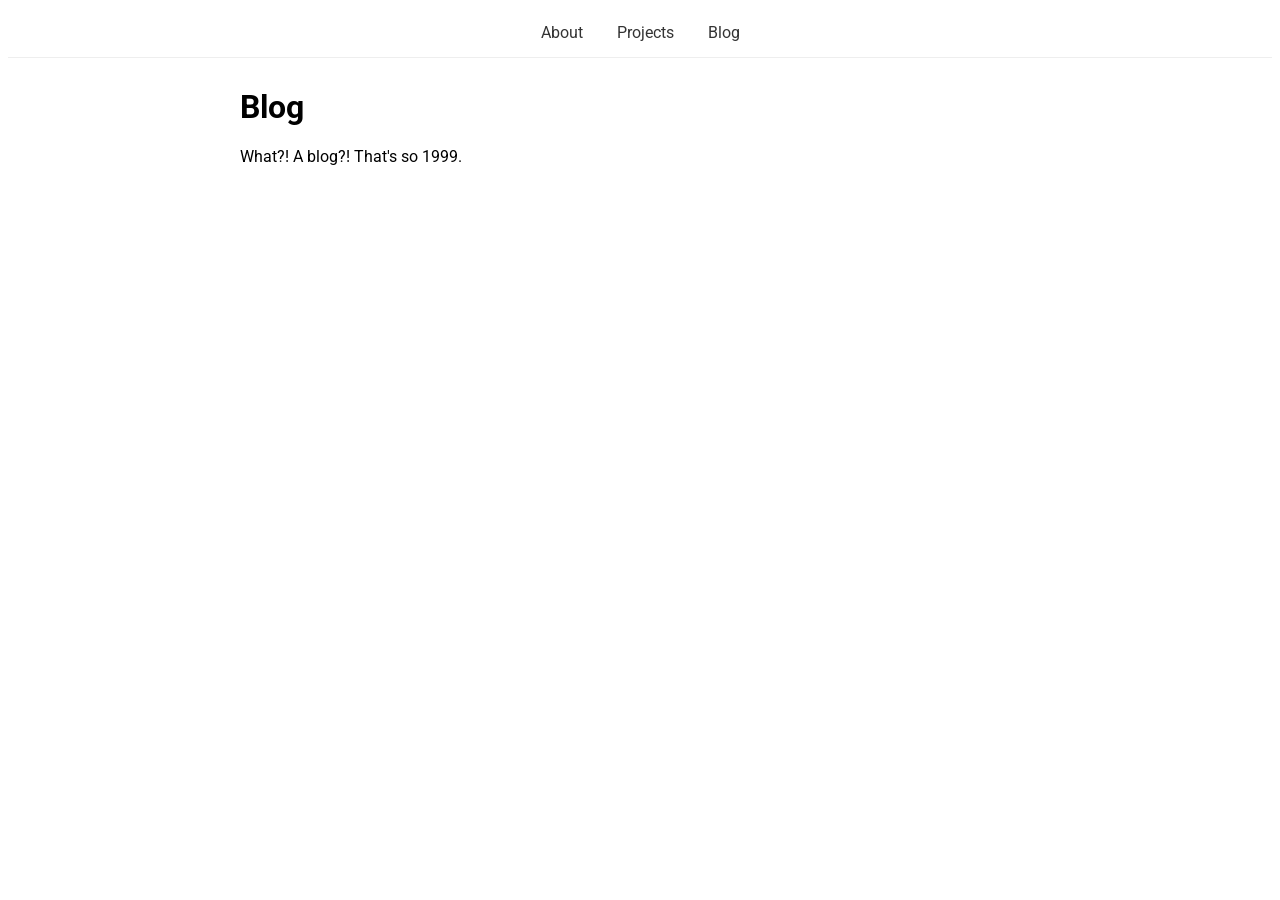
==== blog.html @ c1138b6e "adding a blog page" ====
<!DOCTYPE html>
<html lang="en">

<head>
    <title>Bruna's Personal Page</title>
    <meta charset="UTF-8">
    <meta name="viewport" content="width=device-width, initial-scale=1">
    <link rel="stylesheet" href="https://www.w3schools.com/w3css/5/w3.css">
    <link rel="stylesheet" href="https://www.w3schools.com/lib/w3-theme-black.css">
    <link rel="stylesheet" href="https://fonts.googleapis.com/css?family=Roboto">
    <link rel="stylesheet" href="https://cdnjs.cloudflare.com/ajax/libs/font-awesome/4.7.0/css/font-awesome.min.css">
    <style>
        html,
        body,
        h1,
        h2,
        h3,
        h4,
        h5,
        h6 {
            font-family: "Roboto", sans-serif;
        }

        .simple-nav {
            padding: 15px 0;
            text-align: center;
            border-bottom: 1px solid #eee;
            margin-bottom: 30px;
        }

        .simple-nav a {
            margin: 0 15px;
            text-decoration: none;
            color: #333;
        }

        .simple-nav a:hover {
            color: #4CAF50;
        }

        .content {
            max-width: 800px;
            margin: 0 auto;
            padding: 0 20px;
        }
    </style>
</head>

<body>
    <div class="simple-nav">
        <a href="index.html" class="active">About</a>
        <a href="projects.html">Projects</a>
        <a href="blog.html">Blog</a>
    </div>

    <div class="content">
        <div class="w3-row w3-padding-64">
            <div class="w3-container">
                <h1>Blog</h1>
                <p>What?! A blog?! That's so 1999.</p>
            </div>
        </div>

</body>

</html>
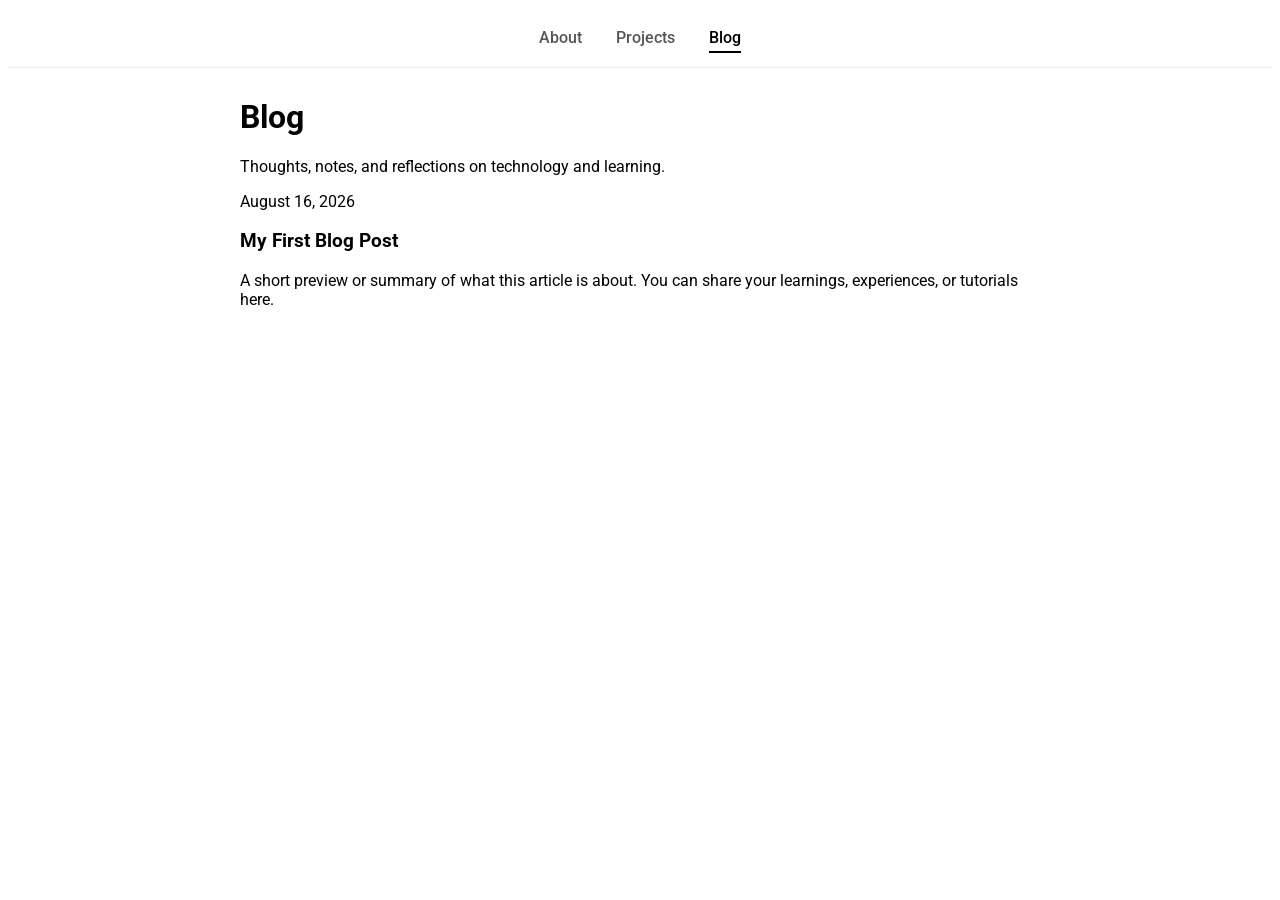
==== commit 52c26497: "modularizing because no one deserves to manage a style section on their html script" ====
--- a/blog.html
+++ b/blog.html
@@ -2,64 +2,48 @@
 <html lang="en">
 
 <head>
-    <title>Bruna's Personal Page</title>
-    <meta charset="UTF-8">
-    <meta name="viewport" content="width=device-width, initial-scale=1">
-    <link rel="stylesheet" href="https://www.w3schools.com/w3css/5/w3.css">
-    <link rel="stylesheet" href="https://www.w3schools.com/lib/w3-theme-black.css">
-    <link rel="stylesheet" href="https://fonts.googleapis.com/css?family=Roboto">
-    <link rel="stylesheet" href="https://cdnjs.cloudflare.com/ajax/libs/font-awesome/4.7.0/css/font-awesome.min.css">
-    <style>
-        html,
-        body,
-        h1,
-        h2,
-        h3,
-        h4,
-        h5,
-        h6 {
-            font-family: "Roboto", sans-serif;
-        }
-
-        .simple-nav {
-            padding: 15px 0;
-            text-align: center;
-            border-bottom: 1px solid #eee;
-            margin-bottom: 30px;
-        }
-
-        .simple-nav a {
-            margin: 0 15px;
-            text-decoration: none;
-            color: #333;
-        }
-
-        .simple-nav a:hover {
-            color: #4CAF50;
-        }
-
-        .content {
-            max-width: 800px;
-            margin: 0 auto;
-            padding: 0 20px;
-        }
-    </style>
+  <title>Bruna's Personal Page - Blog</title>
+  <meta charset="UTF-8">
+  <meta name="viewport" content="width=device-width, initial-scale=1">
+  <link rel="stylesheet" href="https://www.w3schools.com/w3css/5/w3.css">
+  <link rel="stylesheet" href="https://www.w3schools.com/lib/w3-theme-black.css">
+  <link rel="stylesheet" href="https://fonts.googleapis.com/css?family=Roboto">
+  <link rel="stylesheet" href="https://cdnjs.cloudflare.com/ajax/libs/font-awesome/4.7.0/css/font-awesome.min.css">
+  <link rel="stylesheet" href="style.css">
 </head>
 
 <body>
-    <div class="simple-nav">
-        <a href="index.html" class="active">About</a>
-        <a href="projects.html">Projects</a>
-        <a href="blog.html">Blog</a>
+
+  <!-- Navigation (Notice "active" is moved to Blog) -->
+  <div class="simple-nav">
+    <a href="index.html">About</a>
+    <a href="projects.html">Projects</a>
+    <a href="blog.html" class="active">Blog</a>
+  </div>
+
+  <!-- Main content -->
+  <div class="content">
+    <div class="w3-container w3-padding-32">
+      <h1>Blog</h1>
+      <p class="w3-large">Thoughts, notes, and reflections on technology and learning.</p>
+
+      <!-- Blog Post List -->
+      <div class="w3-margin-top">
+        
+        <!-- Blog Post Item 1 -->
+        <a href="post-one.html" class="clickable-card">
+        <div class="w3-card w3-padding w3-margin-bottom">
+            <p class="w3-text-grey w3-small" style="margin-bottom: 5px;">August 16, 2026</p>
+            <h3>My First Blog Post</h3>
+            <p>A short preview or summary of what this article is about. You can share your learnings, experiences, or tutorials here.</p>
+        </div>
+        </a>
+
+
+
+      </div>
     </div>
-
-    <div class="content">
-        <div class="w3-row w3-padding-64">
-            <div class="w3-container">
-                <h1>Blog</h1>
-                <p>What?! A blog?! That's so 1999.</p>
-            </div>
-        </div>
+  </div>
 
 </body>
 
--- a/style.css
+++ b/style.css
@@ -0,0 +1,41 @@
+html, body, h1, h2, h3, h4, h5, h6 {
+  font-family: "Roboto", sans-serif;
+}
+
+.simple-nav {
+  padding: 20px 0;
+  text-align: center;
+  border-bottom: 1px solid #eee;
+  margin-bottom: 30px;
+}
+
+.simple-nav a {
+  margin: 0 15px;
+  text-decoration: none;
+  color: #555;
+  font-weight: 500;
+}
+
+.simple-nav a.active, .simple-nav a:hover {
+  color: #000;
+  border-bottom: 2px solid #000;
+  padding-bottom: 4px;
+}
+
+.content {
+  max-width: 800px;
+  margin: 0 auto;
+  padding: 0 20px 60px 20px;
+}
+
+.clickable-card {
+  display: block;
+  text-decoration: none;
+  color: inherit;
+  transition: transform 0.2s ease, box-shadow 0.2s ease;
+}
+
+.clickable-card:hover {
+  transform: translateY(-2px);
+  box-shadow: 0 4px 10px rgba(0,0,0,0.1);
+}
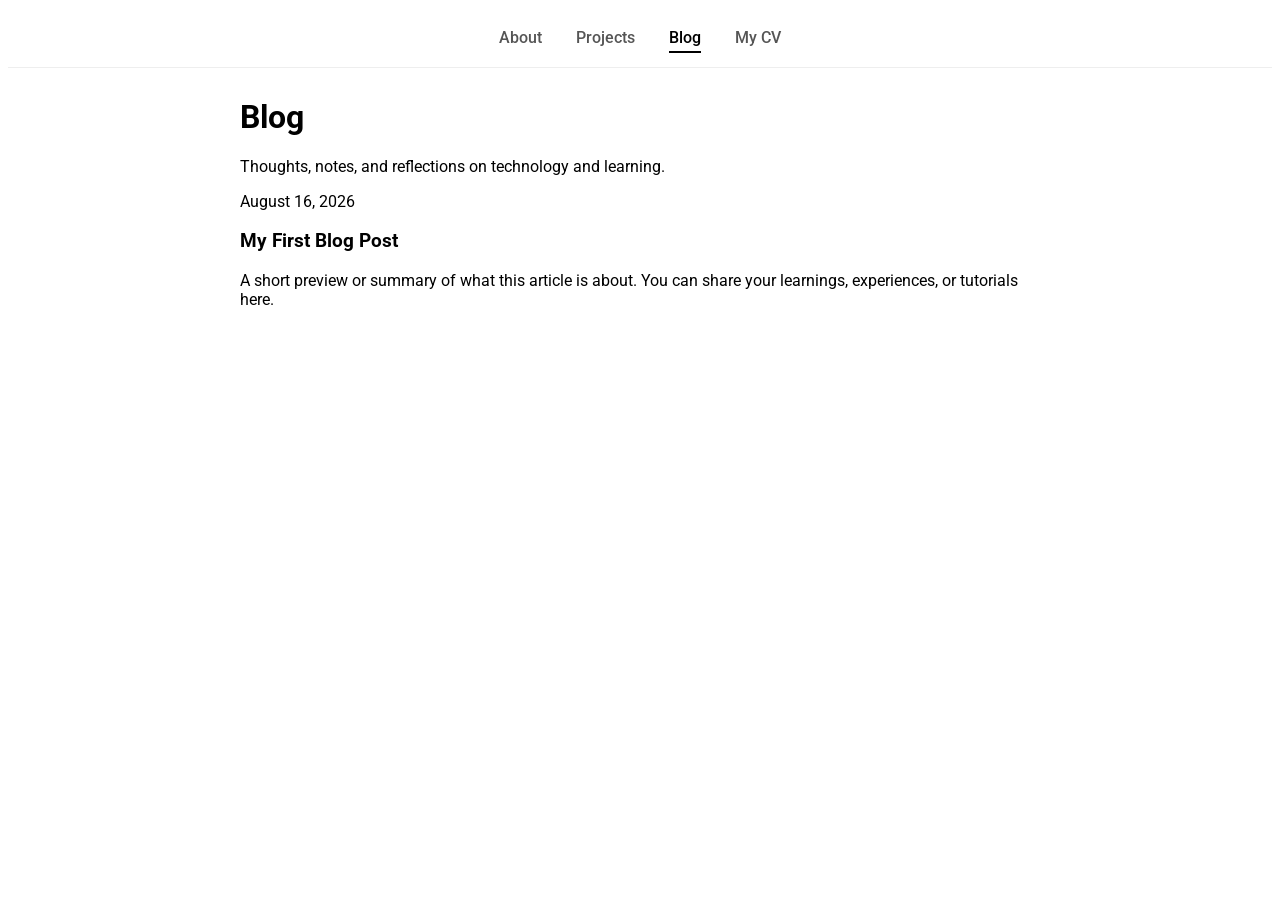
==== commit be65506a: "adding button on all pages" ====
--- a/blog.html
+++ b/blog.html
@@ -19,6 +19,7 @@
     <a href="index.html">About</a>
     <a href="projects.html">Projects</a>
     <a href="blog.html" class="active">Blog</a>
+    <a href="cv.pdf">My CV</a>
   </div>
 
   <!-- Main content -->
--- a/style.css
+++ b/style.css
@@ -38,4 +38,28 @@
 .clickable-card:hover {
   transform: translateY(-2px);
   box-shadow: 0 4px 10px rgba(0,0,0,0.1);
-}+}
+
+.lang-btn {
+  background-color: transparent;
+  border: 1px solid #ffffff33;
+  color: #ffffff;
+  padding: 8px 12px;
+  border-radius: 6px;
+  cursor: pointer;
+  display: inline-flex;
+  align-items: center;
+  gap: 6px;
+  font-family: inherit;
+  font-size: 14px;
+  transition: background-color 0.2s, border-color 0.2s;
+}
+
+.lang-btn:hover {
+  background-color: #ffffff1a;
+  border-color: #ffffff66;
+}
+
+.lang-btn .flag {
+  font-size: 16px;
+}
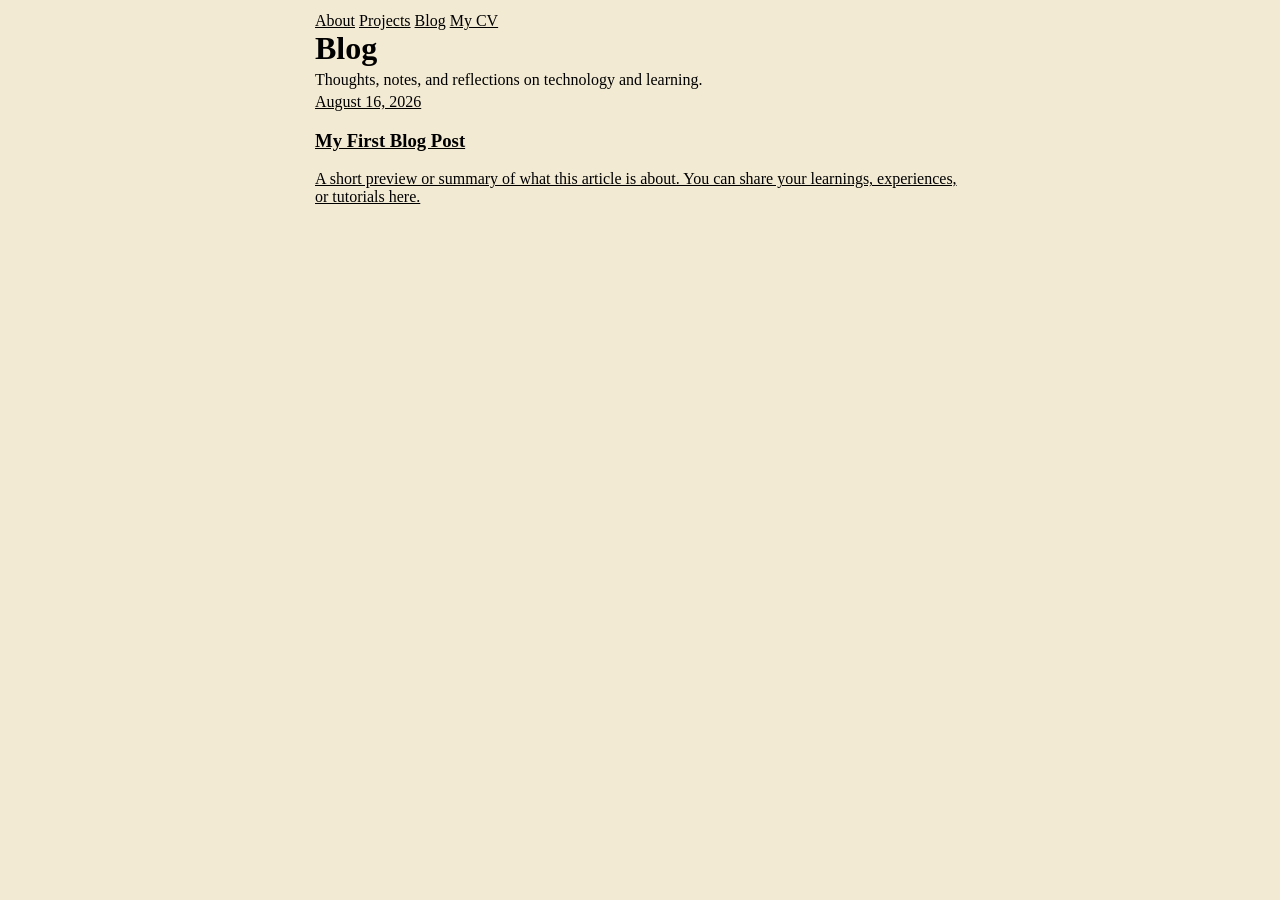
==== commit 23f13863: "new design with less bloat" ====
--- a/blog.html
+++ b/blog.html
@@ -19,7 +19,7 @@
     <a href="index.html">About</a>
     <a href="projects.html">Projects</a>
     <a href="blog.html" class="active">Blog</a>
-    <a href="cv.pdf">My CV</a>
+    <a href="cv.html">My CV</a>
   </div>
 
   <!-- Main content -->
@@ -30,14 +30,15 @@
 
       <!-- Blog Post List -->
       <div class="w3-margin-top">
-        
+
         <!-- Blog Post Item 1 -->
         <a href="post-one.html" class="clickable-card">
-        <div class="w3-card w3-padding w3-margin-bottom">
+          <div class="w3-card w3-padding w3-margin-bottom">
             <p class="w3-text-grey w3-small" style="margin-bottom: 5px;">August 16, 2026</p>
             <h3>My First Blog Post</h3>
-            <p>A short preview or summary of what this article is about. You can share your learnings, experiences, or tutorials here.</p>
-        </div>
+            <p>A short preview or summary of what this article is about. You can share your learnings, experiences, or
+              tutorials here.</p>
+          </div>
         </a>
 
 
--- a/style.css
+++ b/style.css
@@ -1,65 +1,30 @@
-html, body, h1, h2, h3, h4, h5, h6 {
-  font-family: "Roboto", sans-serif;
+html {
+  background: #F3EAD3;
 }
 
-.simple-nav {
-  padding: 20px 0;
-  text-align: center;
-  border-bottom: 1px solid #eee;
-  margin-bottom: 30px;
+body {
+  max-width: 650px;
+  margin: 0px auto;
+  padding: 12px;
 }
 
-.simple-nav a {
-  margin: 0 15px;
-  text-decoration: none;
-  color: #555;
-  font-weight: 500;
+h1 {
+  margin: 0px;
 }
 
-.simple-nav a.active, .simple-nav a:hover {
-  color: #000;
-  border-bottom: 2px solid #000;
-  padding-bottom: 4px;
+p {
+  margin: 0.25em 0;
 }
 
-.content {
-  max-width: 800px;
-  margin: 0 auto;
-  padding: 0 20px 60px 20px;
+header,
+nav {
+  text-align: center;
 }
 
-.clickable-card {
-  display: block;
-  text-decoration: none;
-  color: inherit;
-  transition: transform 0.2s ease, box-shadow 0.2s ease;
+a {
+  color: black;
 }
 
-.clickable-card:hover {
-  transform: translateY(-2px);
-  box-shadow: 0 4px 10px rgba(0,0,0,0.1);
-}
-
-.lang-btn {
-  background-color: transparent;
-  border: 1px solid #ffffff33;
-  color: #ffffff;
-  padding: 8px 12px;
-  border-radius: 6px;
-  cursor: pointer;
-  display: inline-flex;
-  align-items: center;
-  gap: 6px;
-  font-family: inherit;
-  font-size: 14px;
-  transition: background-color 0.2s, border-color 0.2s;
-}
-
-.lang-btn:hover {
-  background-color: #ffffff1a;
-  border-color: #ffffff66;
-}
-
-.lang-btn .flag {
-  font-size: 16px;
-}
+.avatar {
+  border-radius: 50%;
+}
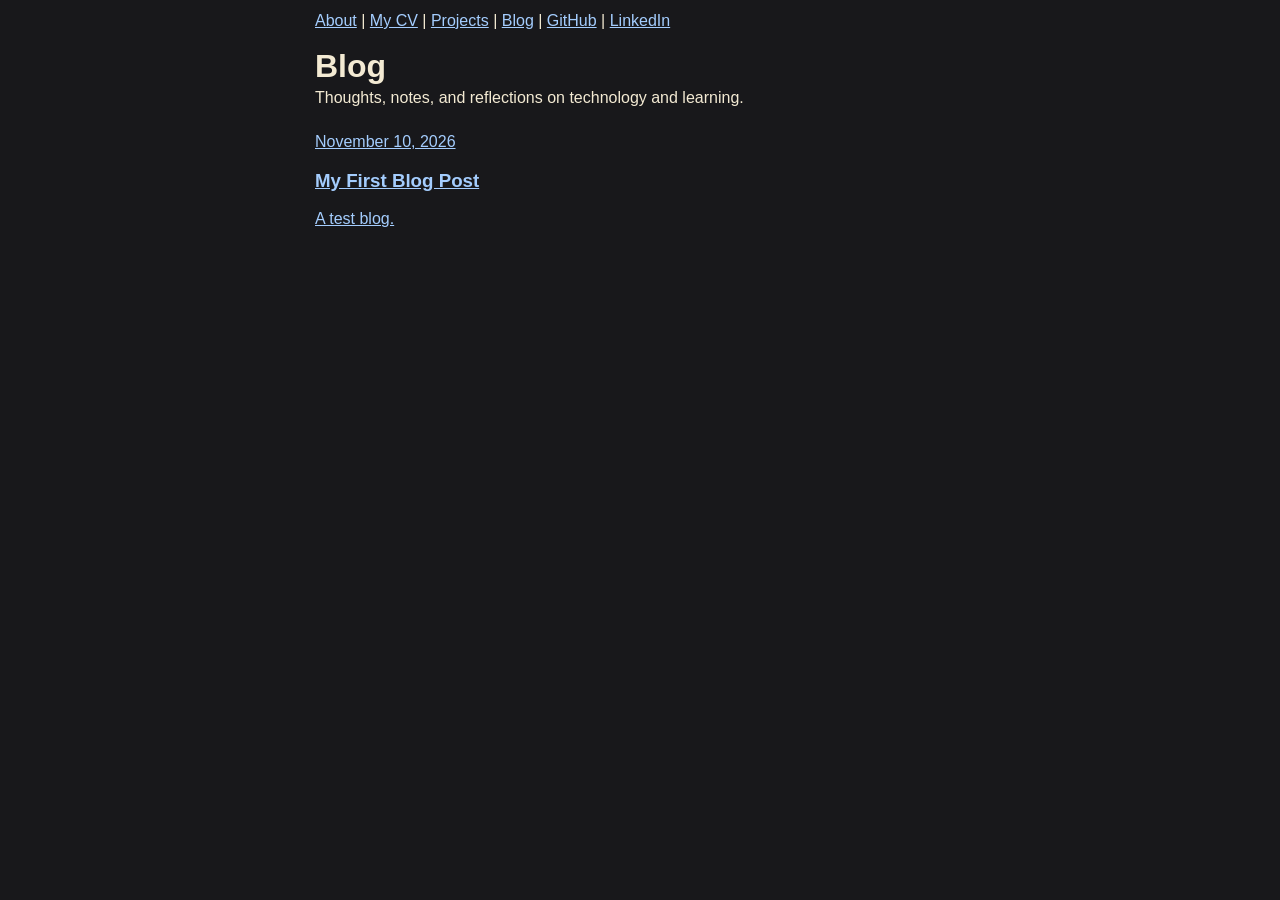
==== commit 0614b364: "i finally have a blog" ====
--- a/blog.html
+++ b/blog.html
@@ -5,46 +5,37 @@
   <title>Bruna's Personal Page - Blog</title>
   <meta charset="UTF-8">
   <meta name="viewport" content="width=device-width, initial-scale=1">
-  <link rel="stylesheet" href="https://www.w3schools.com/w3css/5/w3.css">
-  <link rel="stylesheet" href="https://www.w3schools.com/lib/w3-theme-black.css">
-  <link rel="stylesheet" href="https://fonts.googleapis.com/css?family=Roboto">
-  <link rel="stylesheet" href="https://cdnjs.cloudflare.com/ajax/libs/font-awesome/4.7.0/css/font-awesome.min.css">
   <link rel="stylesheet" href="style.css">
 </head>
 
 <body>
 
-  <!-- Navigation (Notice "active" is moved to Blog) -->
-  <div class="simple-nav">
-    <a href="index.html">About</a>
-    <a href="projects.html">Projects</a>
-    <a href="blog.html" class="active">Blog</a>
-    <a href="cv.html">My CV</a>
+  <div class="nav">
+    <a href="index.html" class="active">About</a> |
+    <a href="cv.html">My CV</a> |
+    <a href="projects.html">Projects</a> |
+    <a href="blog.html">Blog</a> |
+    <a href="https://github.com/brunacunha">GitHub</a> |
+    <a href="https://www.linkedin.com/in/brunacunhaoliveira/">LinkedIn</a>
   </div>
+  <br>
 
-  <!-- Main content -->
-  <div class="content">
-    <div class="w3-container w3-padding-32">
-      <h1>Blog</h1>
-      <p class="w3-large">Thoughts, notes, and reflections on technology and learning.</p>
-
-      <!-- Blog Post List -->
-      <div class="w3-margin-top">
-
-        <!-- Blog Post Item 1 -->
-        <a href="post-one.html" class="clickable-card">
-          <div class="w3-card w3-padding w3-margin-bottom">
-            <p class="w3-text-grey w3-small" style="margin-bottom: 5px;">August 16, 2026</p>
-            <h3>My First Blog Post</h3>
-            <p>A short preview or summary of what this article is about. You can share your learnings, experiences, or
-              tutorials here.</p>
-          </div>
-        </a>
+  <div>
+    <h1>Blog</h1>
+    <p>Thoughts, notes, and reflections on technology and learning.</p>
+    <br>
+    <div>
+      <a href="blog-posts/10112026.html" class="clickable-card">
+        <p style="margin-bottom: 5px;">November 10, 2026</p>
+        <h3>My First Blog Post</h3>
+        <p>A test blog.</p>
+    </div>
+    </a>
 
 
 
-      </div>
-    </div>
+  </div>
+  </div>
   </div>
 
 </body>
--- a/style.css
+++ b/style.css
@@ -1,11 +1,18 @@
 html {
-  background: #F3EAD3;
+  background: #18181B;
+  /*##18181B" #322F2E*/
+}
+
+a {
+  color: #A4CDFE;
 }
 
 body {
+  color: #F3EAD3;
   max-width: 650px;
   margin: 0px auto;
   padding: 12px;
+  font-family: Helvetica;
 }
 
 h1 {
@@ -21,10 +28,6 @@
   text-align: center;
 }
 
-a {
-  color: black;
-}
-
 .avatar {
   border-radius: 50%;
 }
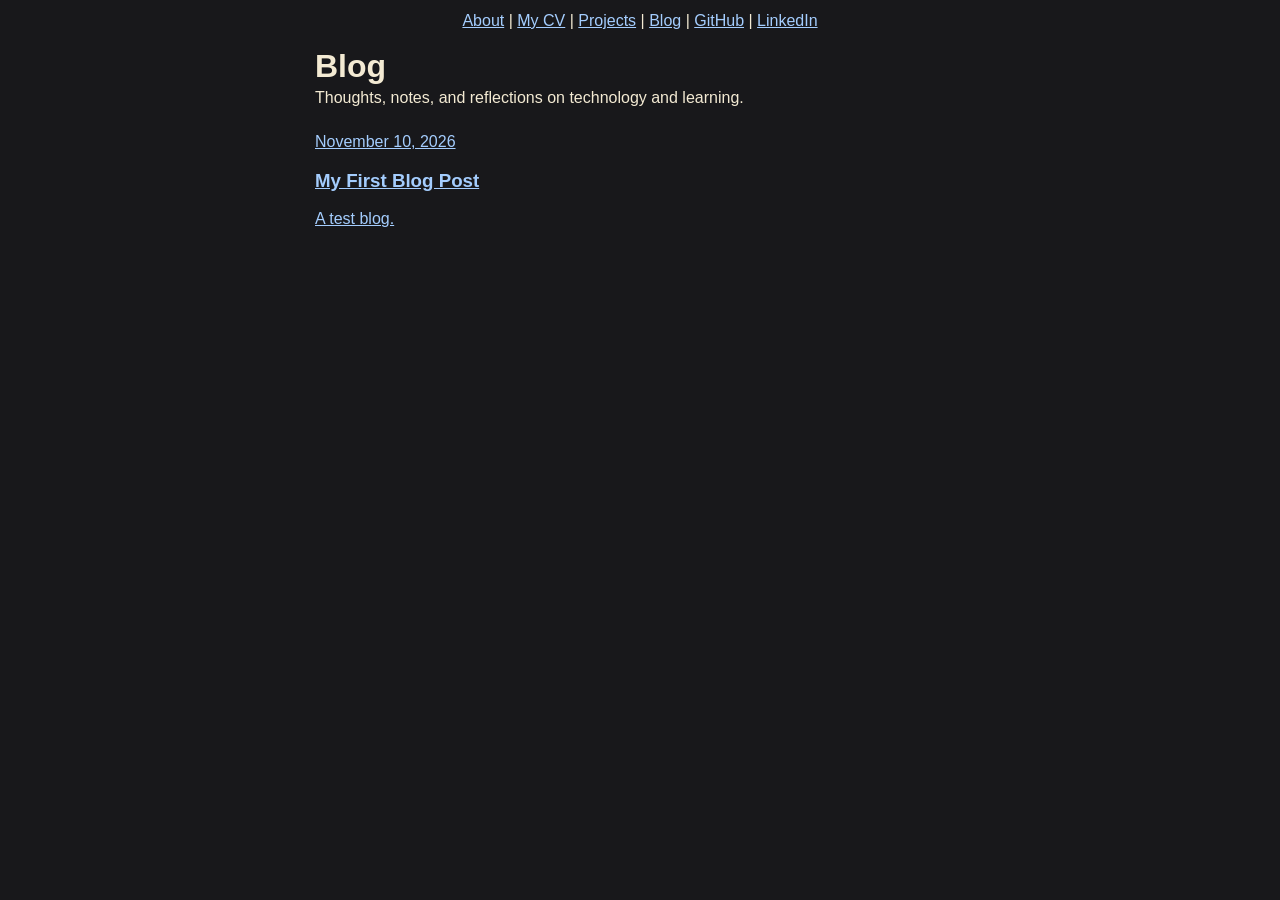
==== commit d32262d2: "doing text for index" ====
--- a/blog.html
+++ b/blog.html
@@ -10,14 +10,16 @@
 
 <body>
 
-  <div class="nav">
-    <a href="index.html" class="active">About</a> |
-    <a href="cv.html">My CV</a> |
-    <a href="projects.html">Projects</a> |
-    <a href="blog.html">Blog</a> |
-    <a href="https://github.com/brunacunha">GitHub</a> |
-    <a href="https://www.linkedin.com/in/brunacunhaoliveira/">LinkedIn</a>
-  </div>
+  <center>
+    <div class="nav">
+      <a href="index.html" class="active">About</a> |
+      <a href="cv.html">My CV</a> |
+      <a href="projects.html">Projects</a> |
+      <a href="blog.html">Blog</a> |
+      <a href="https://github.com/brunacunha">GitHub</a> |
+      <a href="https://www.linkedin.com/in/brunacunhaoliveira/">LinkedIn</a>
+    </div>
+  </center>
   <br>
 
   <div>
